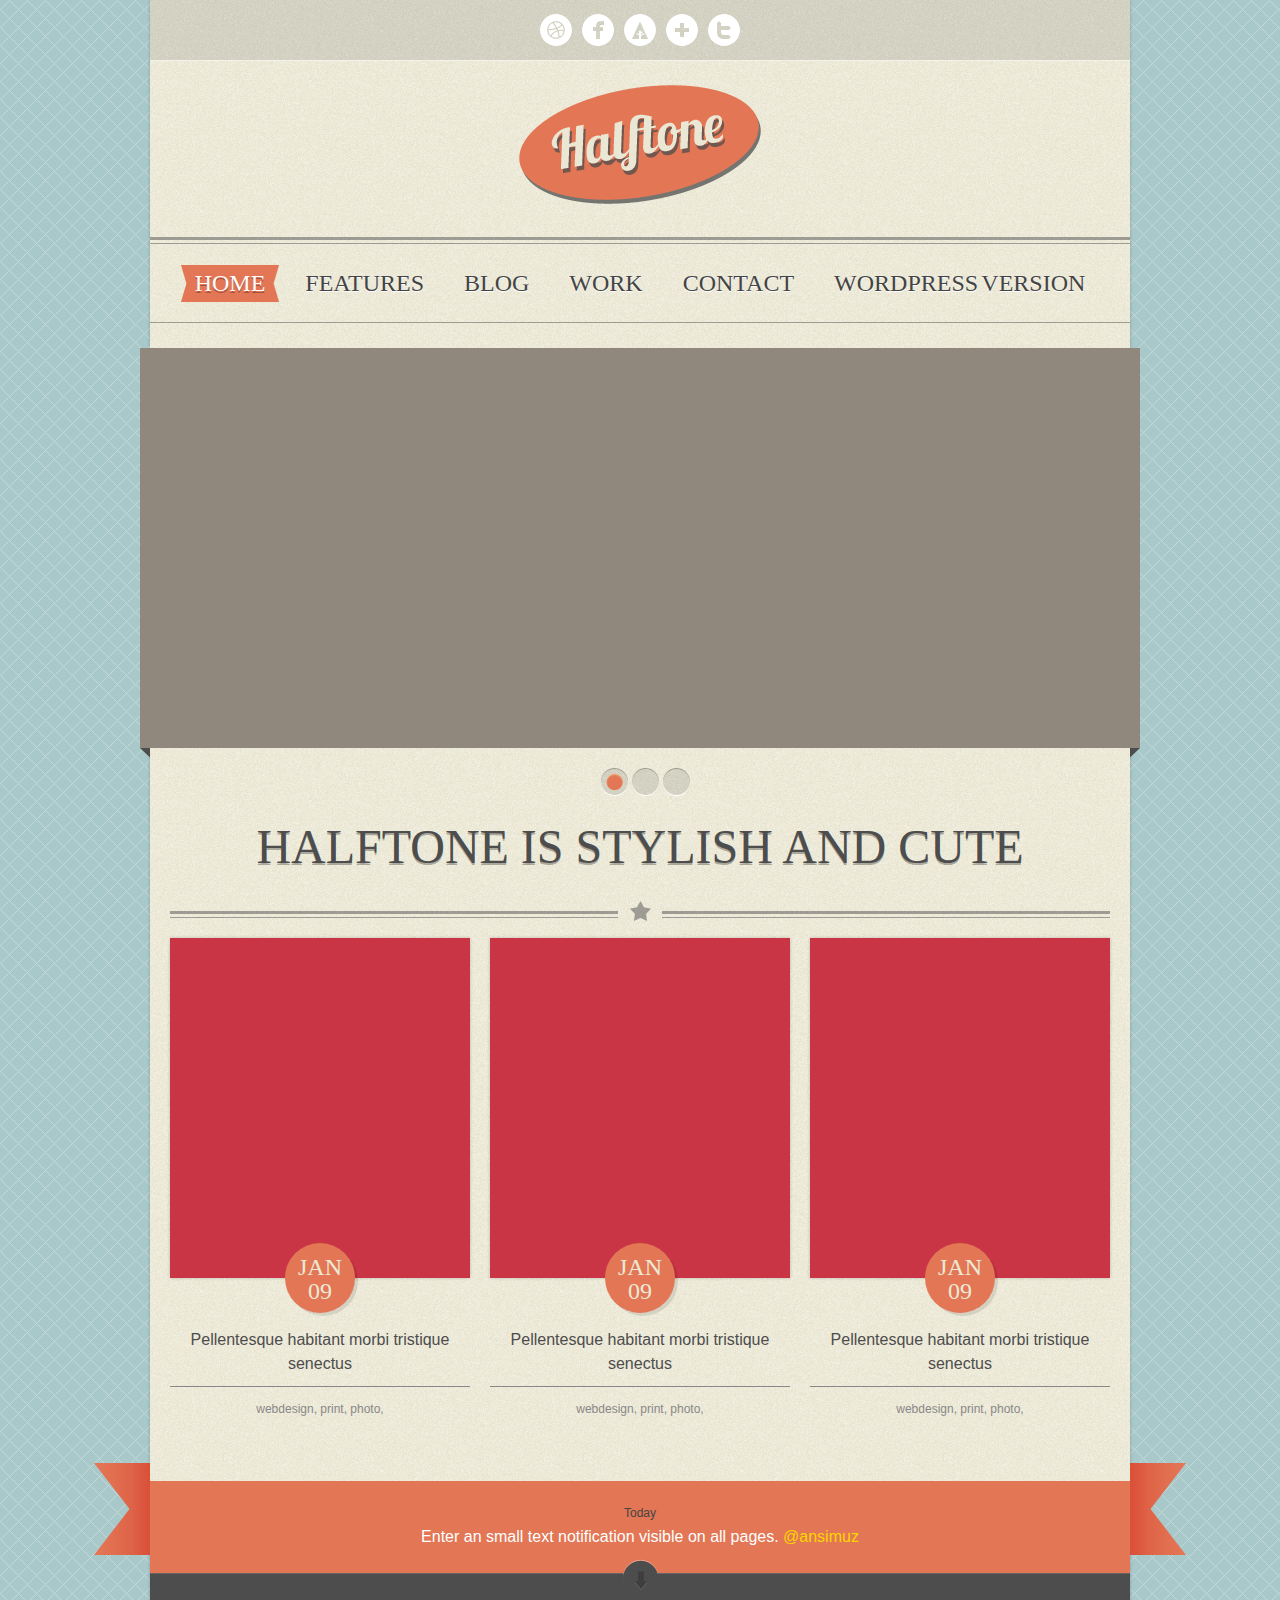
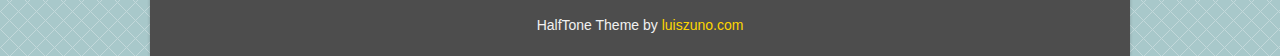
==== website/html/index.html @ d172744f "change template" ====
<!doctype html>
<!-- paulirish.com/2008/conditional-stylesheets-vs-css-hacks-answer-neither/ -->
<!--[if lt IE 7]> <html class="no-js lt-ie9 lt-ie8 lt-ie7" lang="en"> <![endif]-->
<!--[if IE 7]>    <html class="no-js lt-ie9 lt-ie8" lang="en"> <![endif]-->
<!--[if IE 8]>    <html class="no-js lt-ie9" lang="en"> <![endif]-->
<!-- Consider adding a manifest.appcache: h5bp.com/d/Offline -->
<!--[if gt IE 8]><!--> <html class="no-js" lang="en"> <!--<![endif]-->
<head>
	<meta charset="utf-8">
		
	<title>HalfTone Template</title>
	<meta name="description" content="">
	
	<!-- Mobile viewport optimized: h5bp.com/viewport -->
	<meta name="viewport" content="width=device-width">
	
	
	<link rel="stylesheet" media="screen" href="css/superfish.css" /> 
	<link rel="stylesheet" href="css/nivo-slider.css" media="all"  /> 
	<link rel="stylesheet" href="css/tweet.css" media="all"  />
	<link rel="stylesheet" href="css/style.css">
	<link rel="stylesheet" media="all" href="css/lessframework.css"/>
	
	
	<!-- All JavaScript at the bottom, except this Modernizr build.
	   Modernizr enables HTML5 elements & feature detects for optimal performance.
	   Create your own custom Modernizr build: www.modernizr.com/download/ -->
	<script src="js/modernizr-2.5.3.min.js"></script>
</head>
<body>
	
	<!-- WRAPPER -->
	<div class="wrapper cf">
	
	
		<header class="cf">
			
			<!-- social-bar -->
			<div id="social-bar-holder">
				<ul id="social-bar" class="cf">
					
					<li class="dribbble"><a href="http://www.dribbble.com/ansimuz"  title="Dribbble" ></a></li>
					<li class="facebook"><a href="http://www.facebook.com/pages/Ansimuz/224538697564461"  title="Facebook" ></a></li>
					<li class="forrst"><a href="http://forrst.me/ansimuz"  title="forrst" ></a></li>
					<li class="googleplus"><a href="https://plus.google.com/109030791898417339180/posts"  title="googleplus" ></a></li>
					<li class="twitter"><a href="https://twitter.com/ansimuz"  title="twitter" ></a></li>
				</ul>
			</div>
			<div class="cf"></div>
			<!-- ENDS social-bar -->
			
			<div id="logo" class="cf">
				<a href="index.html" ><img src="img/logo.png" alt="" /></a>
			</div>
			
			<!-- nav -->
			<nav class="cf">
				<ul id="nav" class="sf-menu">
					<li class="current-menu-item"><a href="index.html"><span>HOME</span></a></li>
					<li><a href="page.html"><span>FEATURES</span></a>
						<ul>
							<li><a href="page.html">Columns</a></li>
							<li><a href="page-typography.html">Typography</a></li>
							<li><a href="page-elements.html">Elements</a></li>
							<li><a href="page-sidebar.html">Sidebar Page</a></li>
						</ul>
					</li>
					<li><a href="blog.html"><span>BLOG</span></a></li>
					<li><a href="portfolio.html"><span>WORK</span></a></li>
					<li><a href="contact.html"><span>CONTACT</span></a></li>
					<li><a href="http://themeforest.net/item/halftone-wordpress-theme/2661175?ref=Ansimuz"><span>WORDPRESS VERSION</span></a></li>
				</ul>
				<div id="combo-holder"></div>
			</nav>
			<!-- ends nav -->
			
		</header>
		
		
		<!-- MAIN -->
		<div role="main" id="main" class="cf">
		
		
		
			<!-- SLIDER -->
			<div class="slider-wrapper theme-halftone">
	            <div id="slider" class="nivoSlider">
	                <img src="img/dummies/slides/01.jpg" alt=""  />
	                <img src="img/dummies/slides/02.jpg" alt="" />
	                <img src="img/dummies/slides/03.jpg" alt="" />
	            </div>
	            <div class="slider-left"></div>
	            <div class="slider-right"></div>
	        </div>
			<!-- ENDS SLIDER -->
			
			
			<!-- headline -->
			<div class="headline">HALFTONE IS STYLISH AND CUTE</div>
			<!-- ENDS headline -->
			
  			
			<!-- featured -->
			<ul class="feature cf">
				<li>
					<a href="single.html" class="thumb" >
						<img src="img/dummies/t1.jpg" alt="Thumbnail" />
						<div class="img-overlay"><i class="icon-plus-sign"></i></div>
						<div class="date"><span class="m">JAN</span><span class="d">09</span></div>
					</a>
					<a href="single.html"  class="excerpt">Pellentesque habitant morbi tristique senectus</a>
					<div class="categories"><a href="#" >webdesign, </a><a href="#" >print, </a><a href="#" >photo, </a></div>
				</li>
				
				<li>
					<a href="single.html" class="thumb" >
						<img src="img/dummies/t2.jpg" alt="Thumbnail" />
						<div class="img-overlay"><i class="icon-plus-sign"></i></div>
						<div class="date"><span class="m">JAN</span><span class="d">09</span></div>
					</a>
					<a href="single.html"  class="excerpt">Pellentesque habitant morbi tristique senectus</a>
					<div class="categories"><a href="#" >webdesign, </a><a href="#" >print, </a><a href="#" >photo, </a></div>
				</li>
				
				<li>
					<a href="single.html" class="thumb" >
						<img src="img/dummies/t3.jpg" alt="Thumbnail" />
						<div class="img-overlay"><i class="icon-plus-sign"></i></div>
						<div class="date"><span class="m">JAN</span><span class="d">09</span></div>
					</a>
					<a href="single.html"  class="excerpt">Pellentesque habitant morbi tristique senectus</a>
					<div class="categories"><a href="#" >webdesign, </a><a href="#" >print, </a><a href="#" >photo, </a></div>
				</li>
			</ul>
			<!-- ENDS featured -->
			
		</div>
		<!-- ENDS MAIN -->
		
		<footer>
		
			<!-- text message -->
			<div id="twitter-holder">
				<div class="ribbon-left"></div>
				<div class="ribbon">
					<div id="tweets-bar" class="tweet">
					
					<ul class="tweet_list">
						<li>
						<div class="tweet_time">Today</div>
						Enter an small text notification visible on all pages. <a href="http://twitter.com/ansimuz" >@ansimuz</a> </li>
					</ul>
					
					</div>
				</div>
				<div class="ribbon-right"></div>
			</div>
			<!-- ENDS text message -->
			
			
			<!-- widgets -->
			<ul  class="widget-cols cf">
				<li class="first-col">
					
					<div class="widget-block">
						<h4>RECENT POSTS</h4>
						<div class="recent-post cf">
							<a href="#" class="thumb"><img src="img/dummies/54x54.gif" alt="Post" /></a>
							<div class="post-head">
								<a href="#">Pellentesque habitant morbi senectus </a><span> March 12, 2011</span>
							</div>
						</div>
						<div class="recent-post cf">
							<a href="#" class="thumb"><img src="img/dummies/54x54b.gif" alt="Post" /></a>
							<div class="post-head">
								<a href="#">Pellentesque habitant morbi senectus</a><span> March 12, 2011</span>
							</div>
						</div>
						<div class="recent-post cf">
							<a href="#" class="thumb"><img src="img/dummies/54x54c.gif" alt="Post" /></a>
							<div class="post-head">
								<a href="#">Pellentesque habitant morbi senectus</a><span> March 12, 2011</span>
							</div>
						</div>
					</div>
				</li>
				
				<li class="second-col">
					
					<div class="widget-block">
						<h4>ABOUT</h4>
						<p>Vintage Template it's completely free this means you don't have to pay anything <a href="http://luiszuno.com/blog/license" >read license</a>.</p> 
						
						<p>Placeholder images by <a href="http://twistedfork.me/" >Dan Matutina</a></p>
						<p>Visit <a href="http://templatecreme.com/" >Template Creme</a> and find the most beautiful free templates up to date.</p>
					</div>
					
				</li>
				
				<li class="third-col">
					
					<div class="widget-block">
						<h4>DUMMY TEXT</h4>
						<p>Pellentesque habitant morbi tristique senectus et netus et malesuada fames ac turpis egestas. Vestibulum tortor quam, feugiat vitae, ultricies eget, tempor sit amet, ante. Donec eu libero sit amet quam egestas semper. Aenean ultricies mi vitae est. Mauris placerat eleifend leo. </p>
		     		</div>
		     		
				</li>
				
				<li class="fourth-col">
					
					<div class="widget-block">
						<h4>CATEGORIES</h4>
						<ul>
							<li class="cat-item"><a href="#" >Design</a></li>
							<li class="cat-item"><a href="#" >Photo</a></li>
							<li class="cat-item"><a href="#" >Art</a></li>
							<li class="cat-item"><a href="#" >Game</a></li>
							<li class="cat-item"><a href="#" >Film</a></li>
							<li class="cat-item"><a href="#" >TV</a></li>
						</ul>
					</div>
		     		
				</li>	
			</ul>
			<!-- ENDS widgets -->
			
			<!-- bottom -->
			<div id="bottom">
				<div id="widget-trigger-holder"><a id="widget-trigger" href="#" title="View More" class="poshytip"></a></div>
				<div id="content">HalfTone Theme by <a href="http://www.luiszuno.com" >luiszuno.com</a> </div>
			</div>
			<!-- ENDS bottom -->
			
		</footer>
		
		
	</div>
	<!-- ENDS WRAPPER -->
	
	<!-- JavaScript at the bottom for fast page loading -->
	
	
	<!-- scripts concatenated and minified via build script -->
	<script src="js/jquery-1.7.1.min.js"></script>
	<script src="js/custom.js"></script>
	
	<!-- superfish -->
	<script  src="js/superfish-1.4.8/js/hoverIntent.js"></script>
	<script  src="js/superfish-1.4.8/js/superfish.js"></script>
	<script  src="js/superfish-1.4.8/js/supersubs.js"></script>
	<!-- ENDS superfish -->
	
	<script src="js/jquery.nivo.slider.js" ></script>
	<script src="js/css3-mediaqueries.js"></script>
	<script src="js/tabs.js"></script>
	<script  src="js/poshytip-1.1/src/jquery.poshytip.min.js"></script>
	<!-- end scripts -->

</body>
</html>
---- website/html/css/superfish.css ----
/*** ESSENTIAL STYLES ***/

.sf-menu, .sf-menu * {
	margin:			0;
	padding:		0;
	list-style:		none;
}
.sf-menu {
	
}
.sf-menu ul {
	position:		absolute;
	top:			-999em;
	width:			10em; /* left offset of submenus need to match (see below) */

}
.sf-menu ul li {
	width:			100%;
}
.sf-menu li:hover {
	visibility:		inherit; /* fixes IE7 'sticky bug' */
}
.sf-menu li {
	float:			left;
	position:		relative;
}
.sf-menu a {
	display:		block;
	position:		relative;
}
.sf-menu li:hover ul,
.sf-menu li.sfHover ul {
	left:			0;
	top:			2.5em; /* match top ul list item height */
	z-index:		99;
}
ul.sf-menu li:hover li ul,
ul.sf-menu li.sfHover li ul {
	top:			-999em;
}
ul.sf-menu li li:hover ul,
ul.sf-menu li li.sfHover ul {
	left:			10em; /* match ul width */
	top:			0;
}
ul.sf-menu li li:hover li ul,
ul.sf-menu li li.sfHover li ul {
	top:			-999em;
}
ul.sf-menu li li li:hover ul,
ul.sf-menu li li li.sfHover ul {
	left:			10em; /* match ul width */
	top:			0;
}
---- website/html/css/nivo-slider.css ----
/* Vars ----------------------------------------------------*//* Mixins ----------------------------------------------------*//* SLIDER --------------------------------------------------------- */
/*
 * jQuery Nivo Slider v3.0
 * http://nivo.dev7studios.com
 *
 * Copyright 2012, Dev7studios
 * Free to use and abuse under the MIT license.
 * http://www.opensource.org/licenses/mit-license.php
 */
/* The Nivo Slider styles */
.nivoSlider {
  position: relative;
  width: 100%;
  height: auto;
  overflow: hidden;
}
.nivoSlider img {
  position: absolute;
  top: 0px;
  left: 0px;
}
.nivo-main-image {
  display: block !important;
  position: relative !important;
  width: 100% !important;
}
/* If an image is wrapped in a link */
.nivoSlider a.nivo-imageLink {
  position: absolute;
  top: 0px;
  left: 0px;
  width: 100%;
  height: 100%;
  border: 0;
  padding: 0;
  margin: 0;
  z-index: 6;
  display: none;
}
/* The slices and boxes in the Slider */
.nivo-slice {
  display: block;
  position: absolute;
  z-index: 5;
  height: 100%;
  top: 0;
}
.nivo-box {
  display: block;
  position: absolute;
  z-index: 5;
  overflow: hidden;
}
.nivo-box img {
  display: block;
}
/* Caption styles */
.nivo-caption {
  position: absolute;
  left: 0px;
  bottom: 0px;
  background: #888888;
  color: #444444;
  width: 100%;
  z-index: 8;
  padding: 5px 10px;
  opacity: 1;
  overflow: hidden;
  display: none;
  -moz-opacity: 0.8;
  filter: alpha(opacity=8);
  -webkit-box-sizing: border-box;
  /* Safari/Chrome, other WebKit */

  -moz-box-sizing: border-box;
  /* Firefox, other Gecko */

  box-sizing: border-box;
  /* Opera/IE 8+ */

}
.nivo-caption p {
  padding: 5px;
  margin: 0;
}
.nivo-caption a {
  display: inline !important;
}
.nivo-html-caption {
  display: none;
}
/* Direction nav styles (e.g. Next & Prev) */
.nivo-directionNav a {
  position: absolute;
  top: 45%;
  z-index: 9;
  cursor: pointer;
}
.nivo-prevNav {
  left: 0px;
}
.nivo-nextNav {
  right: 0px;
}
/* Control nav styles (e.g. 1,2,3...) */
.nivo-controlNav {
  text-align: center;
  padding: 15px 0;
}
.nivo-controlNav a {
  cursor: pointer;
}
.nivo-controlNav a.active {
  font-weight: bold;
}
/*
Skin Name: Halftone Theme
Skin URI: http://www.luiszuno.com
Skin Type: flexible
Description: Skink for halftone theme
Version: 1
Author: Ansimuz
Author URI: http://www.luiszuno.com
*/
.theme-halftone {
  padding: 0px;
  margin-bottom: 0px;
  padding-bottom: 10px;
  position: relative;
  float: left;
}
.theme-halftone .slider-left {
  width: 10px;
  height: 10px;
  position: absolute;
  bottom: 58px;
  left: -10px;
  background: url(../img/slider-left.png) no-repeat;
}
.theme-halftone .slider-right {
  width: 10px;
  height: 10px;
  position: absolute;
  bottom: 58px;
  right: 0px;
  background: url(../img/slider-right.png) no-repeat;
}
.theme-halftone .nivoSlider {
  position: relative;
  background: #ece9d6 url(../img/loading.gif) no-repeat 50% 50%;
  margin-left: -10px;
  width: 1000px;
}
.theme-halftone .nivoSlider img {
  position: absolute;
  top: 0px;
  left: 0px;
  display: none;
}
.theme-halftone .nivoSlider a {
  border: 0;
  display: block;
}
.theme-halftone .nivo-controlNav {
  text-align: center;
  padding: 20px 0 10px 0px;
}
.theme-halftone .nivo-controlNav a {
  display: inline-block;
  width: 27px;
  height: 28px;
  background: url(../img/bullets.png) no-repeat;
  text-indent: -9999px;
  border: 0;
  margin: 0 2px;
}
.theme-halftone .nivo-controlNav a.active {
  background-position: 0px -28px;
}
.theme-halftone .nivo-directionNav a {
  display: block;
  width: 42px;
  height: 42px;
  background: url(../img/arrows.png) no-repeat;
  text-indent: -9999px;
  border: 0;
}
.theme-halftone a.nivo-nextNav {
  background-position: 0px -42px;
  right: 10px;
}
.theme-halftone a.nivo-prevNav {
  left: 10px;
}
.theme-halftone .nivo-caption {
  font-family: Helvetica, Arial, sans-serif;
}
.theme-halftone .nivo-caption a {
  color: #e37655;
  border-bottom: 1px dotted #e37655;
}
.theme-halftone .nivo-caption a:hover {
  color: #e37655;
}
.theme-halftone .nivo-controlNav.nivo-thumbs-enabled {
  width: 100%;
}
.theme-halftone .nivo-controlNav.nivo-thumbs-enabled a {
  width: auto;
  height: auto;
  background: none;
  margin-bottom: 5px;
}
.theme-halftone .nivo-controlNav.nivo-thumbs-enabled img {
  display: block;
  width: 120px;
  height: auto;
}
---- website/html/css/tweet.css ----
/* Vars ----------------------------------------------------*//* Mixins ----------------------------------------------------*//* Tweet widget CSS */
.tweet,
.query {
  color: #fff;
  line-height: 1.5em;
}
.tweet a,
.query a {
  color: #fdd600;
}
.tweet a:hover,
.query a:hover {
  text-decoration: underline;
}
.tweet .tweet_list,
.query .tweet_list {
  list-style-type: none;
  margin: 0;
  padding: 0;
  overflow-y: hidden;
}
.tweet .awesome,
.query .awesome,
.tweet .epic,
.query .epic {
  text-transform: uppercase;
}
.tweet .tweet_list li,
.query .tweet_list li {
  overflow-y: auto;
  overflow-x: hidden;
  padding: 1em ;
  background-repeat: no-repeat;
  background-position: 6px 19px;
  padding: 20px 30px;
}
.tweet .tweet_list li .tweet_time,
.query .tweet_list li .tweet_time {
  display: block;
  font-size: 12px;
  color: #444444;
}
.tweet .tweet_list .tweet_avatar,
.query .tweet_list .tweet_avatar {
  padding-right: .5em;
  float: left;
}
.tweet .tweet_list img,
.query .tweet_list img {
  vertical-align: middle;
}
---- website/html/css/style.css ----
@import url('reset.css');

@import url('widgets.css');

@import url('comments.css');

@import url('forms.css');

@import url('social.css');

@import url('shortcodes.css');

@import url('../js/poshytip-1.1/src/tip-yellowsimple/tip-yellowsimple.css');

@import url('font-awesome.css');
/* Vars ----------------------------------------------------*//* Mixins ----------------------------------------------------*//* IMPORT ------------------------------------------------------------*/
/* aditional */
/* Fonts ----------------------------------------------------*//* Here you go ie */
@font-face {
  font-family: 'mensch';
  font-style: normal;
  font-weight: normal;
  src: url('../fonts/mensch-webfont.eot');
}
/* For real web browsers */
@font-face {
  font-family: 'mensch';
  font-style: normal;
  font-weight: normal;
  src: url('../fonts/mensch-webfont.ttf');
}
/* GENERAL ------------------------------------------------------------*/
.cf:after,
.cf:before {
  content: "";
  display: table;
}
.cf:after {
  clear: both;
}
.cf {
  zoom: 1;
}
.wrapper {
  margin: 0 auto;
  width: 980px;
  position: relative;
  background: #ece9d6 url(../img/noise.png);
  box-shadow: 0px 0px 3px 0px rgba(0, 0, 0, 0.22);
}
body {
  font-family: Tahoma, Arial, sans-serif;
  font-size: 16px;
  line-height: 1.5em;
  background: #a8c8ca url(../img/bg.png);
  color: #444444;
}
body a {
  text-decoration: none;
  -webkit-transition: all 0.3s ease;
  -moz-transition: all 0.3s ease;
  -o-transition: all 0.3s ease;
  transition: all 0.3s ease;
}
body p {
  margin-bottom: 21px;
}
#main h1,
#main h2,
#main h3,
#main h4,
#main h5,
#main h6 {
  font-family: mensch;
  line-height: 1.3em;
}
h1 {
  font-size: 48px;
}
h2 {
  font-size: 36px;
}
h3 {
  font-size: 30px;
}
h4 {
  font-size: 24px;
}
h5 {
  font-size: 18px;
}
h6 {
  font-size: 14px;
}
#main .headline {
  font-family: mensch;
  line-height: 1.3em;
  font-size: 48px;
  color: #4d4d4d;
  text-shadow: 0px 2px 0 rgba(0, 0, 0, 0.3);
  text-align: center;
  margin-bottom: 20px;
  margin-right: 20px;
  margin-left: 20px;
}
/* HEADER ----------------------------------------------------*/header #logo {
  margin-top: 20px;
  margin-bottom: 30px;
}
header #logo:hover {
  opacity: 0.8;
}
header #logo img {
  display: block;
  margin: 0 auto;
}
/* NAVIGATION ------------------------------------------------------------*/
nav {
  padding-top: 28px;
  padding-bottom: 20px;
  margin-top: 110px;
  margin-bottom: 25px;
  float: left;
  width: 100%;
  margin-top: 0px;
  position: relative;
  background: url(../img/nav-top.png) repeat-x top left;
  border-bottom: 1px solid #9d9b92;
}
#nav {
  clear: left;
  display: block;
  float: right;
  position: relative;
  right: 50%;
  text-align: center;
}
#nav > li {
  display: block;
  float: left;
  position: relative;
  left: 50%;
  font-family: mensch;
  word-spacing: -0.1em;
  font-size: 24px;
  margin-right: 0px;
  padding-left: 15px;
  -moz-transition: none;
  -webkit-transition: none;
  -o-transition: color 0 ease-in;
  transition: none;
  margin-left: 5px;
  margin-right: 5px;
  /* sub navigation -----------------------------------------------------*/

}
#nav > li span {
  padding-right: 15px;
}
#nav > li:hover,
#nav > li.current-menu-item,
#nav > li.current_page_item {
  background: url(../img/current-menu-item.png) no-repeat 0px -37px;
}
#nav > li:hover span,
#nav > li.current-menu-item span,
#nav > li.current_page_item span {
  display: block;
  background: url(../img/current-menu-item.png) no-repeat top right;
}
#nav > li:hover a,
#nav > li.current-menu-item a,
#nav > li.current_page_item a {
  color: #fff;
  text-shadow: 0px 2px 0 rgba(0, 0, 0, 0.3);
}
#nav > li a {
  display: block;
  line-height: 37px;
  height: 37px;
  color: #444444;
  text-shadow: 0px 1px 0 #ffffff;
  -moz-transition: none;
  -webkit-transition: none;
  -o-transition: color 0 ease-in;
  transition: none;
}
#nav > li ul {
  font-size: 14px;
  font-family: Tahoma, Geneva, Kalimati, sans-serif;
  text-align: left;
  margin-top: 19px;
  background: url(../img/subnav.png) no-repeat top left;
  padding-top: 26px;
}
#nav > li ul li {
  border-top: 1px solid #ed805f;
  border-bottom: 1px solid #d96c4b;
}
#nav > li ul li a {
  height: auto;
  padding: 8px 16px;
  background: #e37655;
  color: #fff;
  text-shadow: 0px 2px 0 rgba(0, 0, 0, 0.3);
}
#nav > li ul li a:hover {
  background: #ff9776;
}
#nav > li ul li:last-child {
  border-bottom: none;
}
#nav > li ul li > ul {
  background: none;
  padding-top: 0px;
}
/* COMBO NAVIGATION ------------------------------------------------------------*/
#comboNav {
  width: 100%;
  margin-top: 20px;
  margin-bottom: 30px;
  float: left;
}
/* PAGE CONTENT ------------------------------------------------------------*/
.page-content {
  position: relative;
  margin-left: 20px;
  margin-right: 20px;
  margin-bottom: 80px;
}
/* ENTRY CONTENT ------------------------------------------------------------*/
.entry-content {
  text-shadow: 0px 1px 0 #ffffff;
}
.entry-content a {
  color: #e37655;
}
.entry-content strong {
  font-weight: bold;
}
.entry-content ul,
.entry-content ol {
  margin-left: 20px;
}
.entry-content ul {
  list-style: disc;
}
.entry-content ol {
  list-style: decimal;
}
.entry-content .heading {
  margin-bottom: 20px;
}
/* FEATURED & WORK LIST ------------------------------------------------------------*/
.nav-categories {
  display: block;
  margin-left: 20px;
  margin-right: 20px;
  margin-bottom: 20px;
  padding-bottom: 7px;
  border-bottom: 1px dashed #ccc;
}
.nav-categories li {
  display: block;
  float: left;
  margin-right: 20px;
}
.nav-categories li a {
  font-size: 12px;
  line-height: 1.5em;
  color: #888888;
}
.nav-categories li a:hover {
  color: #e37655;
}
.nav-categories li.current a {
  color: #e37655;
  font-weight: bold;
}
.feature,
.work-list {
  display: block;
  margin-bottom: 20px;
}
.feature li,
.work-list li {
  display: block;
  float: left;
  width: 300px;
  margin-left: 20px;
  margin-bottom: 40px;
}
.feature li .thumb,
.work-list li .thumb {
  display: block;
  line-height: 0em;
  position: relative;
  color: #ece9d6;
  margin-bottom: 50px;
  background: #000;
}
.feature li .thumb:hover .img-overlay,
.work-list li .thumb:hover .img-overlay {
  display: block;
}
.feature li .thumb:hover img,
.work-list li .thumb:hover img {
  opacity: 0.5;
}
.feature li .thumb img,
.work-list li .thumb img {
  max-width: 100%;
  box-shadow: 0px 0px 3px 0px rgba(0, 0, 0, 0.22);
  -webkit-transition: all 0.3s ease;
  -moz-transition: all 0.3s ease;
  -o-transition: all 0.3s ease;
  transition: all 0.3s ease;
}
.feature li .thumb .date,
.work-list li .thumb .date {
  position: absolute;
  bottom: -35px;
  left: 115px;
  background: #e37655;
  width: 70px;
  height: 70px;
  -moz-border-radius: 40px 40px 40px 40px;
  -webkit-border-radius: 40px 40px 40px 40px;
  border-radius: 40px 40px 40px 40px;
  box-shadow: 3px 3px 0 0 rgba(0, 0, 0, 0.1);
  font-family: mensch;
  font-size: 24px;
  line-height: 1.0em;
  text-align: center;
}
.feature li .thumb .date span,
.work-list li .thumb .date span {
  display: block;
  margin-top: 12px;
}
.feature li .thumb .date .d,
.work-list li .thumb .date .d {
  margin-top: 0px;
}
.feature li .thumb .img-overlay,
.work-list li .thumb .img-overlay {
  position: absolute;
  top: 50%;
  left: 50%;
  margin-left: -20px;
  margin-top: -20px;
  color: #fff;
  font-size: 36px;
  display: none;
}
.feature li .excerpt,
.work-list li .excerpt {
  display: block;
  font-size: 16px;
  color: #4d4d4d;
  text-align: center;
  padding-bottom: 10px;
  margin-bottom: 10px;
  border-bottom: 1px solid #888888;
}
.feature li .categories,
.work-list li .categories {
  font-size: 12px;
  text-align: center;
}
.feature li .categories a,
.work-list li .categories a {
  color: #888888;
}
.feature li .categories a:hover,
.work-list li .categories a:hover {
  text-decoration: underline;
}
.feature {
  background: url(../img/feature-line.png) top center no-repeat;
  padding-top: 40px;
}
.work-list li {
  margin-bottom: 45px;
}
.work-list li .thumb {
  display: block;
  line-height: 0em;
  position: relative;
  color: #ece9d6;
  margin-bottom: 25px;
  background: #000;
}
/* PROJECT ------------------------------------------------------------*/
#project-title {
  margin-left: 20px;
  font-size: 48px;
  line-height: 1.2em;
  font-family: mensch;
  margin-bottom: 20px;
  text-shadow: 0px 1px 0 #ffffff;
}
#project-gallery {
  width: 620px;
  float: left;
  margin-left: 20px;
  margin-bottom: 40px;
}
#project-gallery .thumb {
  box-shadow: 0px 0px 3px 0px rgba(0, 0, 0, 0.22);
  line-height: 0em;
  margin-bottom: 20px;
}
#project-gallery .thumb img {
  max-width: 100%;
}
#project-info {
  width: 290px;
  float: left;
  margin-left: 20px;
  margin-bottom: 40px;
}
#project-info #project-sheet {
  background: url(../img/project-sheet.png) repeat-x top left;
  padding-top: 20px;
  margin-top: 10px;
  font-size: 14px;
}
#project-info #project-sheet strong {
  font-weight: bold;
}
/* RELATED PROJECTS ------------------------------------------------------------*/
.related-projects {
  margin-bottom: 80px;
  margin-top: 40px;
}
.related-projects .related-heading {
  margin-bottom: 10px;
  margin-left: 20px;
}
.related-projects a {
  color: #444444;
}
.related-projects .related-list li {
  float: left;
  width: 300px;
  text-align: center;
  margin-left: 20px;
}
.related-projects .related-list li .thumb {
  box-shadow: 0px 0px 3px 0px rgba(0, 0, 0, 0.22);
  display: block;
  line-height: 0em;
  margin-bottom: 18px;
}
.related-projects .related-list li .thumb img {
  max-width: 100%;
}
/* BLOG ------------------------------------------------------------*/
#posts-list {
  position: relative;
  width: 580px;
  margin-left: 20px;
  margin-bottom: 40px;
  float: left;
}
#posts-list article {
  position: relative;
  margin-bottom: 60px;
}
#posts-list article .feature-image {
  line-height: 0em;
  margin-bottom: 20px;
}
#posts-list article .feature-image img {
  max-width: 100%;
  box-shadow: 0px 0px 3px 0px rgba(0, 0, 0, 0.22);
}
#posts-list article .entry-left-data {
  width: 80px;
  float: left;
}
#posts-list article .entry-right-data {
  width: 483px;
  float: left;
  margin-left: 17px;
  text-shadow: 0px 1px 0 #ffffff;
}
#posts-list article .entry-right-data .post-heading {
  display: block;
  font-family: mensch;
  color: #444444;
  font-size: 36px;
  line-height: 1.3em;
  border-bottom: 1px solid #444444;
}
#posts-list article .entry-right-data .meta {
  font-size: 12px;
  color: #888888;
  margin-bottom: 20px;
}
#posts-list article .entry-right-data .meta a {
  color: #888888;
}
#posts-list article .entry-right-data .excerpt {
  margin-bottom: 20px;
}
#posts-list article .entry-date {
  margin: 0 auto 10px auto;
  background: #e37655;
  color: #fff;
  width: 70px;
  height: 70px;
  -moz-border-radius: 40px 40px 40px 40px;
  -webkit-border-radius: 40px 40px 40px 40px;
  border-radius: 40px 40px 40px 40px;
  box-shadow: 3px 3px 0 0 rgba(0, 0, 0, 0.1);
  font-family: mensch;
  font-size: 24px;
  line-height: 1.0em;
  text-align: center;
}
#posts-list article .entry-date span {
  display: block;
  padding-top: 12px;
}
#posts-list article .entry-date .d {
  padding-top: 0px;
}
#posts-list article .comments {
  display: block;
  text-decoration: none;
  margin: 0 auto;
  width: 37px;
  height: 33px;
  background: url(../img/comments.png) no-repeat;
  color: #dddddd;
  font-size: 12px;
  text-align: center;
}
/* SIDEBAR ------------------------------------------------------------*/
#sidebar {
  position: relative;
  width: 320px;
  margin-right: 20px;
  margin-bottom: 40px;
  float: right;
  font-size: 14px;
  color: #444444;
}
#sidebar .block .sidebar-content {
  background: url(../img/sidebar.png) repeat-y;
  width: 300px;
  padding-left: 10px;
  padding-right: 10px;
  margin-bottom: 0px;
  padding-bottom: 10px;
}
#sidebar .block .sidebar-top {
  background: url(../img/sidebar-top.png) no-repeat;
  width: 100%;
  height: 38px;
}
#sidebar .block .sidebar-bottom {
  background: url(../img/sidebar-bottom.png) no-repeat;
  width: 100%;
  height: 38px;
}
#sidebar .heading {
  border-bottom: 1px solid #888;
  margin-bottom: 20px;
  text-align: center;
}
#sidebar li {
  display: block;
}
#sidebar a {
  color: #e37655;
}
/* PAGE NAVIGATION ------------------------------------------------------------*/
#main .page-navigation {
  position: relative;
  left: 50%;
  display: block;
  margin-bottom: 100px;
  float: left;
}
#main .page-navigation div {
  position: relative;
  right: 50%;
  -webkit-transition: all 0.3s ease;
  -moz-transition: all 0.3s ease;
  -o-transition: all 0.3s ease;
  transition: all 0.3s ease;
  box-shadow: 3px 3px 0 0 rgba(0, 0, 0, 0.1);
}
#main .page-navigation div span {
  margin-bottom: 15px;
  display: inline-block;
}
#main .page-navigation div:hover {
  -webkit-transform: translate(0, 2px);
  -moz-transform: translate(0, 2px);
  -o-transform: translate(0, 2px);
  transform: translate(0, 2px);
}
#main .page-navigation a {
  -webkit-transition: all 0.3s ease;
  -moz-transition: all 0.3s ease;
  -o-transition: all 0.3s ease;
  transition: all 0.3s ease;
  color: #e37655;
  display: block;
  padding: 10px 15px;
}
#main .page-navigation .nav-next {
  float: left;
  margin-right: 20px;
  background: #f1f1f1 url(../img/arrow-left.png) no-repeat left 12px;
  padding-left: 20px;
}
#main .page-navigation .nav-previous {
  float: right;
  background: #f1f1f1 url(../img/arrow-right.png) no-repeat right 12px;
  padding-right: 20px;
}
/* CONTACT ------------------------------------------------------------*/
#map_canvas {
  display: block;
  height: 300px;
  width: 100%;
  margin-bottom: 20px;
  box-shadow: 0px 0px 3px 0px rgba(0, 0, 0, 0.22);
}
/* TWITTER ----------------------------------------------------*/#twitter-holder {
  position: relative;
}
#twitter-holder .ribbon {
  background: #e37655;
  min-height: 92px;
  text-align: center;
}
#twitter-holder .ribbon-left {
  position: absolute;
  width: 56px;
  height: 92px;
  background: url(../img/ribbon-left.png) no-repeat;
  top: -18px;
  left: -56px;
}
#twitter-holder .ribbon-right {
  position: absolute;
  width: 56px;
  height: 92px;
  background: url(../img/ribbon-right.png) no-repeat;
  top: -18px;
  right: -56px;
}
/* WIDGET COLS ------------------------------------------------------------*/
.widget-cols {
  padding-top: 50px;
  padding-bottom: 50px;
  font-size: 14px;
  color: #ece9d6;
  background-color: #3e3e3e;
  background-image: url(../img/widgets-bg.png);
  display: none;
}
.widget-cols a {
  color: #fff;
  border-bottom: 1px dotted #aaa;
}
.widget-cols a:hover {
  color: #fdd600;
}
.widget-cols h1,
.widget-cols h2,
.widget-cols h3,
.widget-cols h4,
.widget-cols h5,
.widget-cols h6 {
  font-family: mensch;
  color: #ece9d6;
  margin-bottom: 20px;
  font-weight: normal;
  text-align: center;
  border-bottom: 1px solid #605f5b;
  padding-bottom: 7px;
}
.widget-cols > li {
  width: 220px;
  float: left;
  margin-left: 20px;
}
.widget-cols > li.fourth-col {
  margin-right: 0px;
}
.multiplebgs .widget-cols {
  background-image: url(../img/widgets-bg.png), url(../img/widgets-degree.png);
  background-repeat: repeat, repeat-x;
}
/* BOTTOM ------------------------------------------------------------*/
#bottom {
  background: #4d4d4d;
  position: relative;
  min-height: 20px;
  border-top: 1px solid #656565;
}
#bottom #widget-trigger-holder {
  position: relative;
  left: 50%;
  text-align: center;
  float: left;
  margin-top: -15px;
}
#bottom #widget-trigger-holder #widget-trigger {
  display: block;
  position: relative;
  float: left;
  right: 50%;
  width: 35px;
  height: 36px;
  background: url(../img/widget-trigger.png) no-repeat 0px 0px;
  -moz-transition: none;
  -webkit-transition: none;
  -o-transition: color 0 ease-in;
  transition: none;
}
#bottom #widget-trigger-holder #widget-trigger.tab-closed {
  background-position: 0px -36px;
}
#bottom #content {
  padding-top: 20px;
  padding-bottom: 20px;
  text-align: center;
  color: #f1f1f1;
  font-size: 14px;
  line-height: 1.5em;
  clear: both;
}
#bottom #content a {
  color: #fdd600;
}
#bottom #content a:hover {
  text-decoration: underline;
}
---- website/html/css/lessframework.css ----
/*	Less Framework 4
	http://lessframework.com
	by Joni Korpi
	License: http://opensource.org/licenses/mit-license.php	*/
/*	



/*		Default Layout: 992px. 
		Gutters: 24px.
		Outer margins: 48px.
		Leftover space for scrollbars @1024px: 32px.
-------------------------------------------------------------------------------
cols    1     2      3      4      5      6      7      8      9      10
px      68    160    252    344    436    528    620    712    804    896    */
/* Vars ----------------------------------------------------*//* Mixins ----------------------------------------------------*//* Default General  ----------------------------------------------------*//* Defaul tNav   ----------------------------------------------------*/#comboNav {
  display: none;
}
#nav {
  display: block;
}
/*		Tablet Layout: 768px.
		Gutters: 24px.
		Outer margins: 28px.
		Inherits styles from: Default Layout.
-----------------------------------------------------------------
cols    1     2      3      4      5      6      7      8
px      68    160    252    344    436    528    620    712    */
@media only screen and (min-width: 768px) and (max-width: 991px) {
  /* TABLET GENERAL  ----------------------------------------------------*/.wrapper {
    width: 712px;
  }
  /* TABLET NAV  ----------------------------------------------------*/#nav {
    display: block;
  }
  #comboNav {
    display: none;
  }
  #nav li {
    margin-left: 0px;
    margin-right: 0px;
    font-size: 16px;
  }
  /* TABLET SLIDER ----------------------------------------------------*/.theme-halftone .nivoSlider {
    margin-left: -10px;
    width: 100%;
    margin-left: 0px;
  }
  .theme-halftone .slider-right,
  .theme-halftone .slider-left {
    display: none;
  }
  #main .headline {
    font-size: 36px;
  }
  /* TABLET FEATURED----------------------------------------------------*/.feature li,
  .work-list li {
    width: 210px;
  }
  .feature li .thumb .date,
  .work-list li .thumb .date {
    left: 70px;
  }
  /* TABLET BLOG ----------------------------------------------------*/#posts-list {
    position: relative;
    width: 672px;
    margin-left: 20px;
    margin-bottom: 40px;
    float: left;
  }
  #posts-list article {
    position: relative;
    margin-bottom: 60px;
  }
  #posts-list article .entry-right-data {
    width: 573px;
  }
  /* TABLET SIDEBAR ----------------------------------------------------*/#sidebar {
    clear: both;
    float: none;
    margin: 0 auto 40px auto;
  }
  /* TABLET PROJECT ------------------------------------------------------------*/
  #project-title {
    font-size: 48px;
  }
  #project-gallery {
    width: 362px;
  }
  #project-info {
    width: 290px;
  }
  /* TABLET RELATED PROJECTS ------------------------------------------------------------*/
  .related-projects {
    margin-bottom: 80px;
  }
  .related-projects .related-heading {
    margin-bottom: 10px;
    margin-left: 20px;
  }
  .related-projects .related-list li {
    float: left;
    width: 210px;
  }
  /* TABLET WIDGETS  ----------------------------------------------------*/.widget-cols > li {
    width: 153px;
    margin-left: 20px;
  }
}
/*		Mobile Layout: 320px.
		Gutters: 24px.
		Outer margins: 34px.
		Inherits styles from: Default Layout.
---------------------------------------------
cols    1     2      3
px      68    160    252    */
@media only screen and (max-width: 767px) {
  .wrapper {
    width: 252px;
  }
  #main {
    font-size: 14px;
  }
  h1 {
    font-size: 24px;
  }
  h2 {
    font-size: 24px;
  }
  h3 {
    font-size: 24px;
  }
  h4 {
    font-size: 18px;
  }
  h5 {
    font-size: 14px;
  }
  h6 {
    font-size: 14px;
  }
  /* MOBILE NAV  ----------------------------------------------------*/#nav {
    display: none;
  }
  #comboNav {
    display: block;
    width: 212px;
    margin-left: 20px;
  }
  /* MOBILE Logo ----------------------------------------------------*/#logo {
    width: 200px;
    margin: 0 auto;
  }
  #logo img {
    width: 100%;
  }
  /* SLIDER ----------------------------------------------------*/.theme-halftone {
    margin-bottom: 20px;
  }
  .theme-halftone .nivoSlider {
    margin-left: -10px;
    width: 100%;
    margin-left: 0px;
  }
  .theme-halftone .slider-right,
  .theme-halftone .slider-left {
    display: none;
  }
  .theme-halftone .nivo-controlNav {
    display: none;
  }
  .theme-halftone .nivo-directionNav {
    display: block !important;
    /* ALWAYS show the arrows */
  
  }
  .theme-halftone .nivo-directionNav a {
    width: 16px;
    height: 16px;
    background: #e37655 url(../img/arrows-mobile.png) no-repeat;
  }
  .theme-halftone .nivo-directionNav .nivo-prevNav {
    left: 0px;
  }
  .theme-halftone .nivo-directionNav .nivo-nextNav {
    right: 0px;
    background-position: 0px -16px;
  }
  #main .headline {
    font-size: 24px;
  }
  /* MOBILE FEATURE----------------------------------------------------*/.feature,
  .work-list {
    width: 212px;
    margin-left: 20px;
  }
  .feature li,
  .work-list li {
    width: 212px;
    margin-left: 0px;
  }
  .feature li .thumb .date,
  .work-list li .thumb .date {
    left: 71px;
  }
  /* MOBILE COLUMNS ----------------------------------------------------*/.entry-content .one-half,
  .entry-content .one-third,
  .entry-content .one-fourth {
    width: auto;
    margin-right: 0px;
  }
  #main .page-navigation {
    text-indent: -9000px;
  }
  #main .page-navigation div {
    width: 25px;
  }
  /* MOBILE BLOG ----------------------------------------------------*/#posts-list {
    position: relative;
    width: 212px;
    margin-left: 20px;
    margin-bottom: 40px;
    float: left;
  }
  #posts-list article {
    position: relative;
    margin-bottom: 60px;
  }
  #posts-list article .entry-left-data {
    width: 200px;
    height: 20px;
    float: left;
    position: relative;
  }
  #posts-list article .entry-right-data {
    width: 212px;
    margin-left: 0px;
  }
  #posts-list article .entry-right-data .post-heading {
    font-size: 24px;
  }
  #posts-list article .entry-date {
    position: absolute;
    top: -50px;
    left: 76px;
    font-size: 18px;
    width: 60px;
    height: 60px;
  }
  #posts-list article .comments {
    position: absolute;
    top: -60px;
    left: 200px;
    display: none;
  }
  /* MOBILE SIDEBAR ----------------------------------------------------*/#sidebar {
    clear: both;
    float: none;
    margin: 0 auto 40px auto;
    width: 252px;
  }
  #sidebar .block {
    background: #f1f1f1;
    margin-bottom: 20px;
    border: 1px solid #ccc;
  }
  #sidebar .block .sidebar-content {
    background: none;
    width: 232px;
    padding-left: 10px;
    padding-right: 10px;
    margin-bottom: 0px;
    padding-bottom: 10px;
  }
  #sidebar .block .sidebar-top {
    background: none;
    width: 100%;
    height: 38px;
  }
  #sidebar .block .sidebar-bottom {
    background: none;
    width: 100%;
    height: 38px;
  }
  /* MOBILE PROJECT ------------------------------------------------------------*/
  #project-title {
    font-size: 24px;
  }
  #project-gallery {
    width: 212px;
  }
  #project-info {
    width: 212px;
  }
  /* MOBILE RELATED PROJECTS ------------------------------------------------------------*/
  .related-projects {
    margin-bottom: 80px;
  }
  .related-projects .related-heading {
    margin-bottom: 10px;
    margin-left: 20px;
  }
  .related-projects .related-list li {
    float: left;
    width: 210px;
  }
  /* MOBILE WIDGETS  ----------------------------------------------------*/.widget-cols > li {
    width: 212px;
    float: left;
    margin-left: 20px;
    margin-right: 0px;
    border-bottom: 1px solid #ece9d6;
    padding-bottom: 30px;
    margin-bottom: 30px;
  }
  .widget-cols > li:last-child {
    border-bottom: none;
  }
  /* MOBILE Social ----------------------------------------------------*/footer #social-bar {
    margin: 20px 0px 30px 0px;
    background: none;
    height: 46px;
  }
  footer #social-bar li {
    margin-bottom: 5px;
  }
  footer #social-bar .left-corner,
  footer #social-bar .right-corner {
    display: none;
  }
}
/*		Wide Mobile Layout: 480px.
		Gutters: 24px.
		Outer margins: 22px.
		Inherits styles from: Default Layout, Mobile Layout.
------------------------------------------------------------
cols    1     2      3      4      5
px      68    160    252    344    436    */
@media only screen and (min-width: 480px) and (max-width: 767px) {
  .wrapper {
    width: 436px;
  }
  /* WIDE MOBILE Logo ----------------------------------------------------*/#logo img {
    width: 100%;
  }
  /* WIDE MOBILE NAV  ----------------------------------------------------*/#nav {
    display: none;
  }
  #comboNav {
    display: block;
    width: 396px;
    margin-left: 20px;
  }
  /* WIDE MOBILE FEATURE ----------------------------------------------------*/.feature,
  .work-list {
    width: 396px;
    margin-left: 20px;
  }
  .feature li,
  .work-list li {
    width: 396px;
    margin-left: 0px;
  }
  .feature li .thumb .date,
  .work-list li .thumb .date {
    left: 163px;
  }
  /* WIDE MOBILE BLOG ------------------------------------------------------------*/
  #posts-list {
    position: relative;
    width: 396px;
    margin-left: 20px;
    margin-bottom: 40px;
    float: left;
  }
  #posts-list article {
    position: relative;
    margin-bottom: 60px;
  }
  #posts-list article .entry-left-data {
    width: 400px;
    height: 20px;
    float: left;
    position: relative;
  }
  #posts-list article .entry-right-data {
    width: 396px;
    margin-left: 0px;
  }
  #posts-list article .entry-date {
    position: absolute;
    top: -50px;
    left: 165px;
  }
  #posts-list article .comments {
    position: absolute;
    top: -60px;
    left: 200px;
    display: none;
  }
  /* WIDE MOBILE SIDEBAR ----------------------------------------------------*/#sidebar {
    position: relative;
    width: 320px;
    margin: 0px auto 40px auto;
    float: none;
  }
  #sidebar .block {
    background: none;
    border: none;
  }
  #sidebar .block .sidebar-content {
    background: url(../img/sidebar.png) repeat-y;
    width: 300px;
    padding-left: 10px;
    padding-right: 10px;
    margin-bottom: 0px;
    padding-bottom: 10px;
  }
  #sidebar .block .sidebar-top {
    background: url(../img/sidebar-top.png) no-repeat;
    width: 100%;
    height: 38px;
  }
  #sidebar .block .sidebar-bottom {
    background: url(../img/sidebar-bottom.png) no-repeat;
    width: 100%;
    height: 38px;
  }
  #sidebar .heading {
    border-bottom: 1px solid #888;
    margin-bottom: 20px;
    text-align: center;
  }
  #sidebar li {
    display: block;
  }
  #sidebar a {
    color: #e37655;
  }
  /* WIDE MOBILE PROJECT ------------------------------------------------------------*/
  #project-title {
    font-size: 24px;
  }
  #project-gallery {
    width: 396px;
  }
  #project-info {
    width: 396px;
  }
  /* WIDE MOBILE RELATED PROJECTS ------------------------------------------------------------*/
  .related-projects .related-list li {
    width: 396px;
    margin-bottom: 30px;
  }
  /* WIDE MOBILE WIDGETS  ----------------------------------------------------*/.widget-cols > li {
    width: 396px;
  }
}
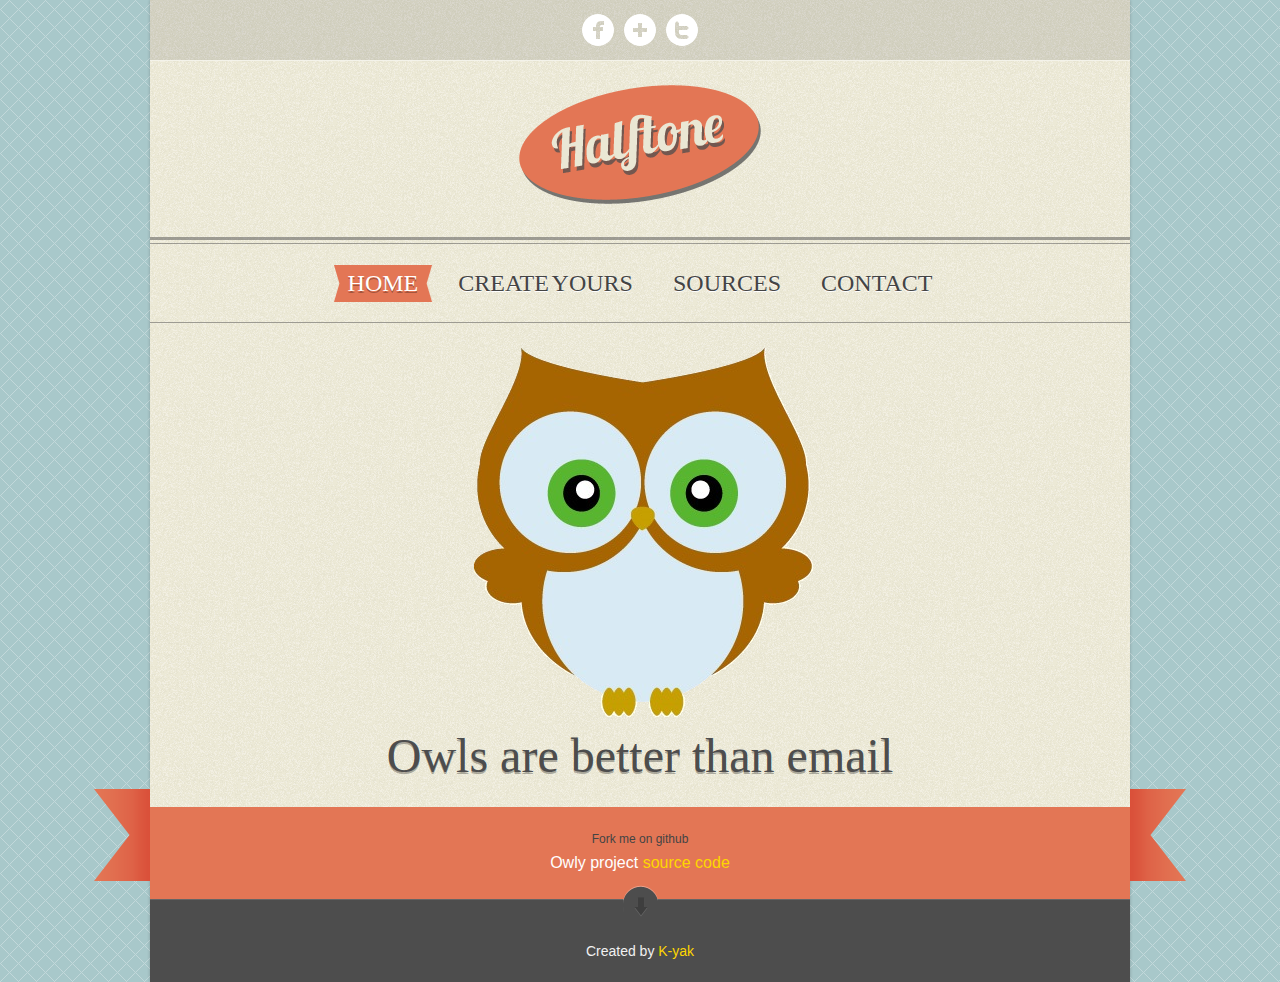
==== commit 42a9b070: "image map" ====
--- a/website/html/index.html
+++ b/website/html/index.html
@@ -8,7 +8,7 @@
 <head>
 	<meta charset="utf-8">
 		
-	<title>HalfTone Template</title>
+	<title>Owly</title>
 	<meta name="description" content="">
 	
 	<!-- Mobile viewport optimized: h5bp.com/viewport -->
@@ -32,18 +32,15 @@
 	<!-- WRAPPER -->
 	<div class="wrapper cf">
 	
-	
 		<header class="cf">
 			
 			<!-- social-bar -->
 			<div id="social-bar-holder">
 				<ul id="social-bar" class="cf">
 					
-					<li class="dribbble"><a href="http://www.dribbble.com/ansimuz"  title="Dribbble" ></a></li>
-					<li class="facebook"><a href="http://www.facebook.com/pages/Ansimuz/224538697564461"  title="Facebook" ></a></li>
-					<li class="forrst"><a href="http://forrst.me/ansimuz"  title="forrst" ></a></li>
-					<li class="googleplus"><a href="https://plus.google.com/109030791898417339180/posts"  title="googleplus" ></a></li>
-					<li class="twitter"><a href="https://twitter.com/ansimuz"  title="twitter" ></a></li>
+					<li class="facebook"><a href="http://www.facebook.com"  title="Facebook" ></a></li>
+					<li class="googleplus"><a href="https://plus.google.com"  title="googleplus" ></a></li>
+					<li class="twitter"><a href="https://twitter.com"  title="twitter" ></a></li>
 				</ul>
 			</div>
 			<div class="cf"></div>
@@ -57,18 +54,9 @@
 			<nav class="cf">
 				<ul id="nav" class="sf-menu">
 					<li class="current-menu-item"><a href="index.html"><span>HOME</span></a></li>
-					<li><a href="page.html"><span>FEATURES</span></a>
-						<ul>
-							<li><a href="page.html">Columns</a></li>
-							<li><a href="page-typography.html">Typography</a></li>
-							<li><a href="page-elements.html">Elements</a></li>
-							<li><a href="page-sidebar.html">Sidebar Page</a></li>
-						</ul>
-					</li>
-					<li><a href="blog.html"><span>BLOG</span></a></li>
-					<li><a href="portfolio.html"><span>WORK</span></a></li>
-					<li><a href="contact.html"><span>CONTACT</span></a></li>
-					<li><a href="http://themeforest.net/item/halftone-wordpress-theme/2661175?ref=Ansimuz"><span>WORDPRESS VERSION</span></a></li>
+					<li><a href="index.html"><span>CREATE YOURS</span></a></li>
+					<li><a href="index.html"><span>SOURCES</span></a></li>
+					<li><a href="index.html"><span>CONTACT</span></a></li>
 				</ul>
 				<div id="combo-holder"></div>
 			</nav>
@@ -79,60 +67,20 @@
 		
 		<!-- MAIN -->
 		<div role="main" id="main" class="cf">
-		
-		
-		
-			<!-- SLIDER -->
-			<div class="slider-wrapper theme-halftone">
-	            <div id="slider" class="nivoSlider">
-	                <img src="img/dummies/slides/01.jpg" alt=""  />
-	                <img src="img/dummies/slides/02.jpg" alt="" />
-	                <img src="img/dummies/slides/03.jpg" alt="" />
-	            </div>
-	            <div class="slider-left"></div>
-	            <div class="slider-right"></div>
-	        </div>
-			<!-- ENDS SLIDER -->
-			
-			
+			<div id="owl-block">
+				<img id="owl-image" src="img/owls/owl_m_1.png" alt="" usemap="#owl-image-map"/>
+				<map id="owl-image-map" name="owl-image-map">
+					<area data-id="image-head" shape="poly" alt="" title="head" coords="196,180,176,203,129,224,67,209,33,149,37,99,57,61,73,30,79,11,77,1,104,15,191,35,243,28,303,11,320,0,322,24,347,75,362,114,363,149,352,183,331,205,298,222,265,223,230,209,201,180,199,183,198,186"/>
+					<area data-id="image-body" shape="poly" alt="" title="body" coords="159,346,164,333,187,340,190,354,206,354,211,339,235,338,240,345,267,327,289,297,299,259,297,230,291,220,261,220,227,208,199,180,195,184,192,181,174,203,133,222,105,222,99,220,98,256,106,294,126,323,145,337,151,341"/>
+					<area data-id="image-left-foot" shape="poly" alt="" title="left-foot" coords="185,367,160,362,163,332,184,341,192,355,189,363"/>
+					<area data-id="image-right-foot" shape="poly" alt="" title="right-foot" coords="212,368,231,361,239,351,233,340,214,339,206,349,208,361"/>
+					<area data-id="image-left-wing" shape="poly" alt="" title="left-wing" coords="77,254,48,246,27,216,59,199,64,206,97,217,98,254,104,291,124,321,111,311,85,283,81,271"/>
+					<area data-id="image-right-wing" shape="poly" alt="" title="right-wing" coords="318,253,346,251,354,229,368,220,358,201,334,199,330,206,293,223,302,255,299,271,290,298,265,330,299,302,316,274"/>
+				</map>
+			</div>
 			<!-- headline -->
-			<div class="headline">HALFTONE IS STYLISH AND CUTE</div>
+			<div class="headline">Owls are better than email</div>
 			<!-- ENDS headline -->
-			
-  			
-			<!-- featured -->
-			<ul class="feature cf">
-				<li>
-					<a href="single.html" class="thumb" >
-						<img src="img/dummies/t1.jpg" alt="Thumbnail" />
-						<div class="img-overlay"><i class="icon-plus-sign"></i></div>
-						<div class="date"><span class="m">JAN</span><span class="d">09</span></div>
-					</a>
-					<a href="single.html"  class="excerpt">Pellentesque habitant morbi tristique senectus</a>
-					<div class="categories"><a href="#" >webdesign, </a><a href="#" >print, </a><a href="#" >photo, </a></div>
-				</li>
-				
-				<li>
-					<a href="single.html" class="thumb" >
-						<img src="img/dummies/t2.jpg" alt="Thumbnail" />
-						<div class="img-overlay"><i class="icon-plus-sign"></i></div>
-						<div class="date"><span class="m">JAN</span><span class="d">09</span></div>
-					</a>
-					<a href="single.html"  class="excerpt">Pellentesque habitant morbi tristique senectus</a>
-					<div class="categories"><a href="#" >webdesign, </a><a href="#" >print, </a><a href="#" >photo, </a></div>
-				</li>
-				
-				<li>
-					<a href="single.html" class="thumb" >
-						<img src="img/dummies/t3.jpg" alt="Thumbnail" />
-						<div class="img-overlay"><i class="icon-plus-sign"></i></div>
-						<div class="date"><span class="m">JAN</span><span class="d">09</span></div>
-					</a>
-					<a href="single.html"  class="excerpt">Pellentesque habitant morbi tristique senectus</a>
-					<div class="categories"><a href="#" >webdesign, </a><a href="#" >print, </a><a href="#" >photo, </a></div>
-				</li>
-			</ul>
-			<!-- ENDS featured -->
 			
 		</div>
 		<!-- ENDS MAIN -->
@@ -147,8 +95,8 @@
 					
 					<ul class="tweet_list">
 						<li>
-						<div class="tweet_time">Today</div>
-						Enter an small text notification visible on all pages. <a href="http://twitter.com/ansimuz" >@ansimuz</a> </li>
+						<div class="tweet_time">Fork me on github</div>
+						Owly project <a href="https://github.com/k-yak/owly" >source code</a> </li>
 					</ul>
 					
 					</div>
@@ -157,42 +105,20 @@
 			</div>
 			<!-- ENDS text message -->
 			
-			
 			<!-- widgets -->
 			<ul  class="widget-cols cf">
 				<li class="first-col">
 					
 					<div class="widget-block">
-						<h4>RECENT POSTS</h4>
-						<div class="recent-post cf">
-							<a href="#" class="thumb"><img src="img/dummies/54x54.gif" alt="Post" /></a>
-							<div class="post-head">
-								<a href="#">Pellentesque habitant morbi senectus </a><span> March 12, 2011</span>
-							</div>
-						</div>
-						<div class="recent-post cf">
-							<a href="#" class="thumb"><img src="img/dummies/54x54b.gif" alt="Post" /></a>
-							<div class="post-head">
-								<a href="#">Pellentesque habitant morbi senectus</a><span> March 12, 2011</span>
-							</div>
-						</div>
-						<div class="recent-post cf">
-							<a href="#" class="thumb"><img src="img/dummies/54x54c.gif" alt="Post" /></a>
-							<div class="post-head">
-								<a href="#">Pellentesque habitant morbi senectus</a><span> March 12, 2011</span>
-							</div>
-						</div>
+						<h4>RECENT COMMIT</h4>
 					</div>
 				</li>
 				
 				<li class="second-col">
 					
 					<div class="widget-block">
-						<h4>ABOUT</h4>
-						<p>Vintage Template it's completely free this means you don't have to pay anything <a href="http://luiszuno.com/blog/license" >read license</a>.</p> 
-						
-						<p>Placeholder images by <a href="http://twistedfork.me/" >Dan Matutina</a></p>
-						<p>Visit <a href="http://templatecreme.com/" >Template Creme</a> and find the most beautiful free templates up to date.</p>
+						<h4>TODO</h4>
+						<p>create logo</p>
 					</div>
 					
 				</li>
@@ -200,8 +126,7 @@
 				<li class="third-col">
 					
 					<div class="widget-block">
-						<h4>DUMMY TEXT</h4>
-						<p>Pellentesque habitant morbi tristique senectus et netus et malesuada fames ac turpis egestas. Vestibulum tortor quam, feugiat vitae, ultricies eget, tempor sit amet, ante. Donec eu libero sit amet quam egestas semper. Aenean ultricies mi vitae est. Mauris placerat eleifend leo. </p>
+						<h4>ABOUT</h4>
 		     		</div>
 		     		
 				</li>
@@ -209,16 +134,8 @@
 				<li class="fourth-col">
 					
 					<div class="widget-block">
-						<h4>CATEGORIES</h4>
-						<ul>
-							<li class="cat-item"><a href="#" >Design</a></li>
-							<li class="cat-item"><a href="#" >Photo</a></li>
-							<li class="cat-item"><a href="#" >Art</a></li>
-							<li class="cat-item"><a href="#" >Game</a></li>
-							<li class="cat-item"><a href="#" >Film</a></li>
-							<li class="cat-item"><a href="#" >TV</a></li>
-						</ul>
-					</div>
+						<h4>WHY</h4>
+		     		</div>
 		     		
 				</li>	
 			</ul>
@@ -227,7 +144,7 @@
 			<!-- bottom -->
 			<div id="bottom">
 				<div id="widget-trigger-holder"><a id="widget-trigger" href="#" title="View More" class="poshytip"></a></div>
-				<div id="content">HalfTone Theme by <a href="http://www.luiszuno.com" >luiszuno.com</a> </div>
+				<div id="content">Created by <a href="https://github.com/k-yak" >K-yak</a> </div>
 			</div>
 			<!-- ENDS bottom -->
 			
@@ -254,6 +171,11 @@
 	<script src="js/css3-mediaqueries.js"></script>
 	<script src="js/tabs.js"></script>
 	<script  src="js/poshytip-1.1/src/jquery.poshytip.min.js"></script>
+	<script> 
+		$("area").click(function(){
+			alert($(this).data("id"));
+		});
+	</script>
 	<!-- end scripts -->
 
 </body>
--- a/website/html/css/style.css
+++ b/website/html/css/style.css
@@ -744,3 +744,8 @@
 #bottom #content a:hover {
   text-decoration: underline;
 }
+
+#owl-block {
+	width: 40%;
+	margin: auto;
+}
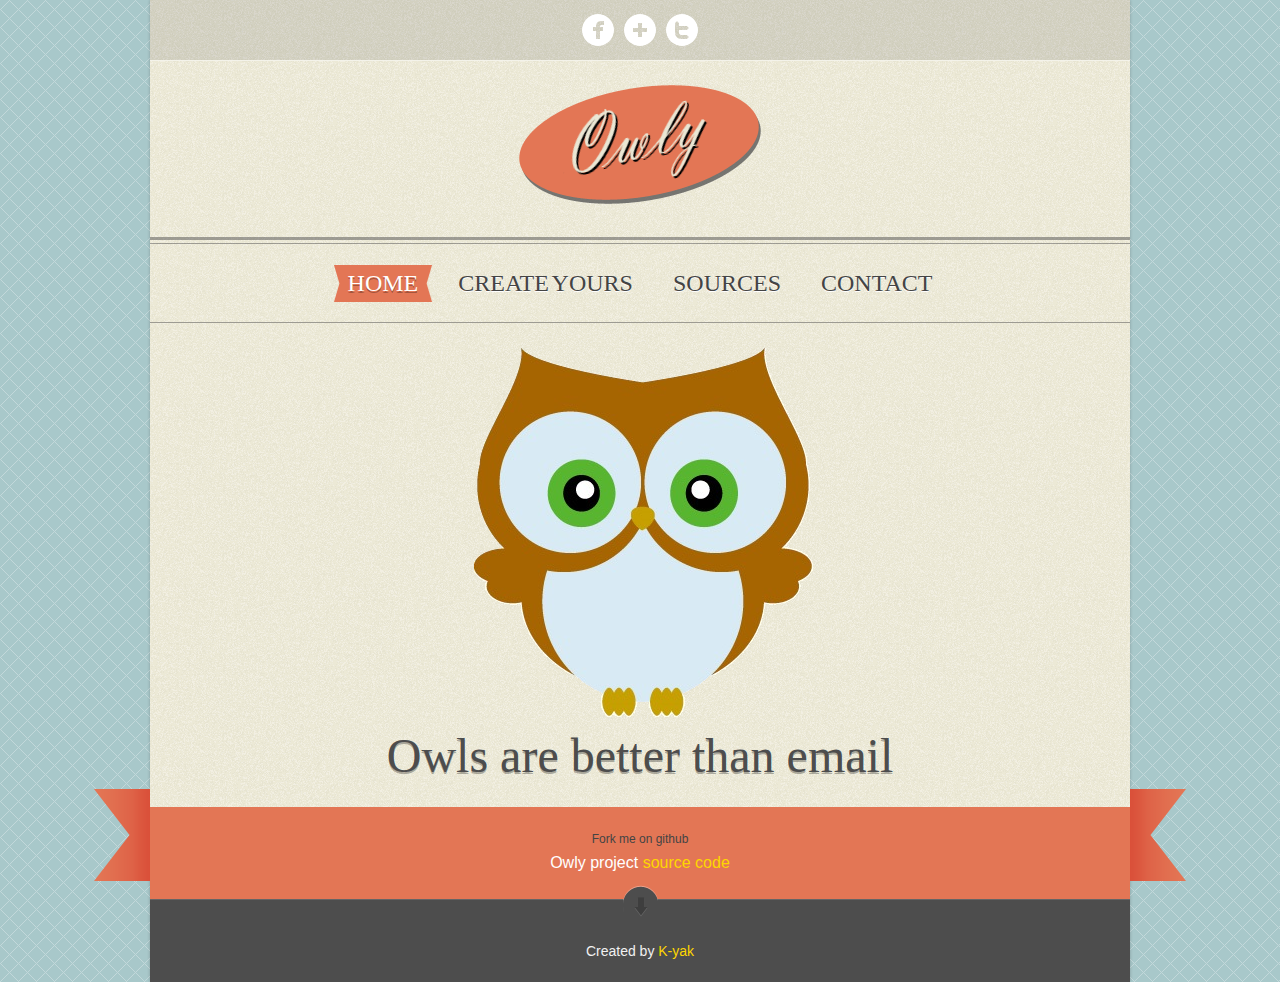
==== commit f6406785: "add speech bubble" ====
--- a/website/html/index.html
+++ b/website/html/index.html
@@ -70,13 +70,16 @@
 			<div id="owl-block">
 				<img id="owl-image" src="img/owls/owl_m_1.png" alt="" usemap="#owl-image-map"/>
 				<map id="owl-image-map" name="owl-image-map">
-					<area data-id="image-head" shape="poly" alt="" title="head" coords="196,180,176,203,129,224,67,209,33,149,37,99,57,61,73,30,79,11,77,1,104,15,191,35,243,28,303,11,320,0,322,24,347,75,362,114,363,149,352,183,331,205,298,222,265,223,230,209,201,180,199,183,198,186"/>
+					<area id="image-head" data-id="image-head" shape="poly" alt="" title="head" coords="196,180,176,203,129,224,67,209,33,149,37,99,57,61,73,30,79,11,77,1,104,15,191,35,243,28,303,11,320,0,322,24,347,75,362,114,363,149,352,183,331,205,298,222,265,223,230,209,201,180,199,183,198,186"/>
 					<area data-id="image-body" shape="poly" alt="" title="body" coords="159,346,164,333,187,340,190,354,206,354,211,339,235,338,240,345,267,327,289,297,299,259,297,230,291,220,261,220,227,208,199,180,195,184,192,181,174,203,133,222,105,222,99,220,98,256,106,294,126,323,145,337,151,341"/>
 					<area data-id="image-left-foot" shape="poly" alt="" title="left-foot" coords="185,367,160,362,163,332,184,341,192,355,189,363"/>
 					<area data-id="image-right-foot" shape="poly" alt="" title="right-foot" coords="212,368,231,361,239,351,233,340,214,339,206,349,208,361"/>
 					<area data-id="image-left-wing" shape="poly" alt="" title="left-wing" coords="77,254,48,246,27,216,59,199,64,206,97,217,98,254,104,291,124,321,111,311,85,283,81,271"/>
 					<area data-id="image-right-wing" shape="poly" alt="" title="right-wing" coords="318,253,346,251,354,229,368,220,358,201,334,199,330,206,293,223,302,255,299,271,290,298,265,330,299,302,316,274"/>
 				</map>
+			</div>
+			<div class="bubble" style="display:none">
+				<div>test</div>
 			</div>
 			<!-- headline -->
 			<div class="headline">Owls are better than email</div>
@@ -172,9 +175,20 @@
 	<script src="js/tabs.js"></script>
 	<script  src="js/poshytip-1.1/src/jquery.poshytip.min.js"></script>
 	<script> 
+		var reposition = function(){
+			var position = $( "#image-head" ).position();
+			$( ".bubble" ).parent().css( {position: "relative" } );
+			$( ".bubble" ).css( {top: position.top + 60, left: ( position.left + $( ".bubble" ).width() + 25 ), position: "absolute" } );
+		}
+		
+		reposition();
+		
 		$("area").click(function(){
-			alert($(this).data("id"));
+			reposition();
+			$( ".bubble" ).show();
 		});
+		
+		$( window ).resize( reposition );
 	</script>
 	<!-- end scripts -->
 
--- a/website/html/css/style.css
+++ b/website/html/css/style.css
@@ -749,3 +749,45 @@
 	width: 40%;
 	margin: auto;
 }
+
+.bubble 
+{
+	position: relative;
+	width: 335px;
+	height: 140px;
+	padding: 3px;
+	background: #FFFFFF;
+	-webkit-border-radius: 33px;
+	-moz-border-radius: 33px;
+	border-radius: 33px;
+	border: #7F7F7F solid 2px;
+	padding: 20px;
+}
+
+.bubble:after 
+{
+	content: '';
+	position: absolute;
+	border-style: solid;
+	border-width: 18px 37px 18px 0;
+	border-color: transparent #FFFFFF;
+	display: block;
+	width: 0;
+	z-index: 1;
+	left: -37px;
+	top: 74px;
+}
+
+.bubble:before 
+{
+	content: '';
+	position: absolute;
+	border-style: solid;
+	border-width: 19px 38px 19px 0;
+	border-color: transparent #7F7F7F;
+	display: block;
+	width: 0;
+	z-index: 0;
+	left: -40px;
+	top: 73px;
+}